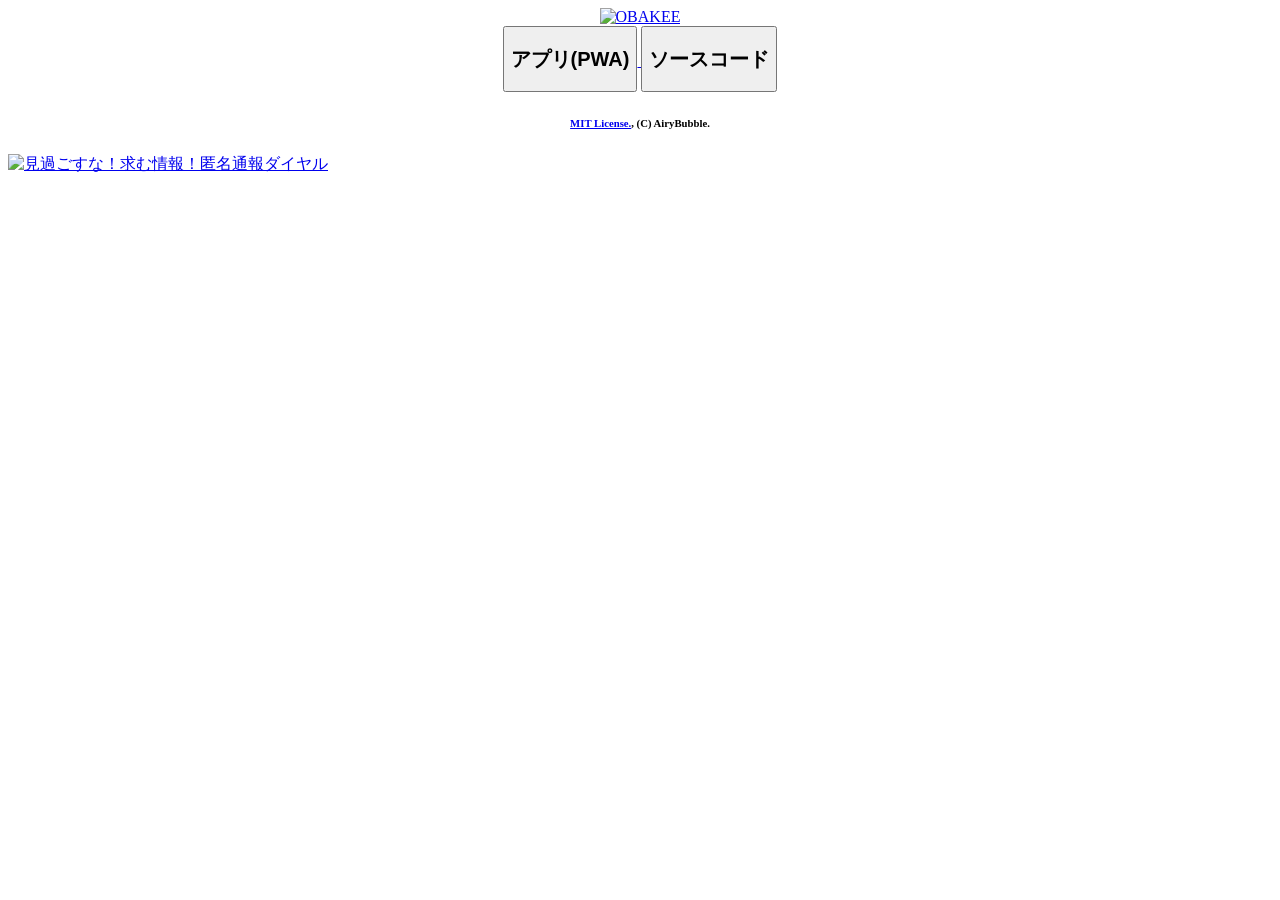
==== index.html @ 750e14f9 "Update index.html" ====
<!DOCTYPE html>
<html lang="ja">
  <head>
    <meta charset="UTF-8">
    <meta name="description" content="OBAKEE">
    <meta name="viewport" content="width=device-width">
    <meta property="og:site_name" content="OBAKEE">
    <meta property="og:title" content="OBAKEE">
    <meta property="og:description" content="OBAKEE">
    <meta property="og:image" content="/favicon.webp">
    <meta property="og:type" content="website">
    <meta property="twitter:card" content="summary_large_image">
    <meta property="twitter:image" content="/favicon.webp">
    <meta name="apple-mobile-web-app-title" content="OBAKEE">
    <title>OBAKEE</title>
    <link rel="stylesheet" href="style.css">
    <link rel="icon" href="/favicon.webp" sizes="64x64">
    <link rel="apple-touch-icon" href="/favicon.webp" sizes="192x192">
    <link rel="android-chrome-192x192" href="/favicon.webp" sizes="192x192">
  </head>
  <body>
    <center>
      <div class="ren-box">
        <a href="/">
          <img src="/Banner.webp" border="0" alt="OBAKEE" oncontextmenu="return false;">
        </a>
        <br>
        <a href="app" target='_blank'>
          <button>
            <h2>アプリ(PWA)</h2>
          </button>
        </a>
        <a href="https://github.com/AiryBubble/OBAKEE" target='_blank'>
          <button>
            <h2>ソースコード</h2>
          </button>
        </a>
        <h6>
          <a href="https://github.com/AiryBubble/OBAKEE/blob/main/LICENSE">MIT License.</a>, (C) AiryBubble.
        </h6>
      </div>
    </center>
    <a href="https://www.tokumei24.jp">
      <img src="https://www.tokumei24.jp/system/xbimages/tok/images/user/banner@2x.png.webp" alt="見過ごすな！求む情報！匿名通報ダイヤル" width=300px height=250px>
    </a>
  </body>
</html>
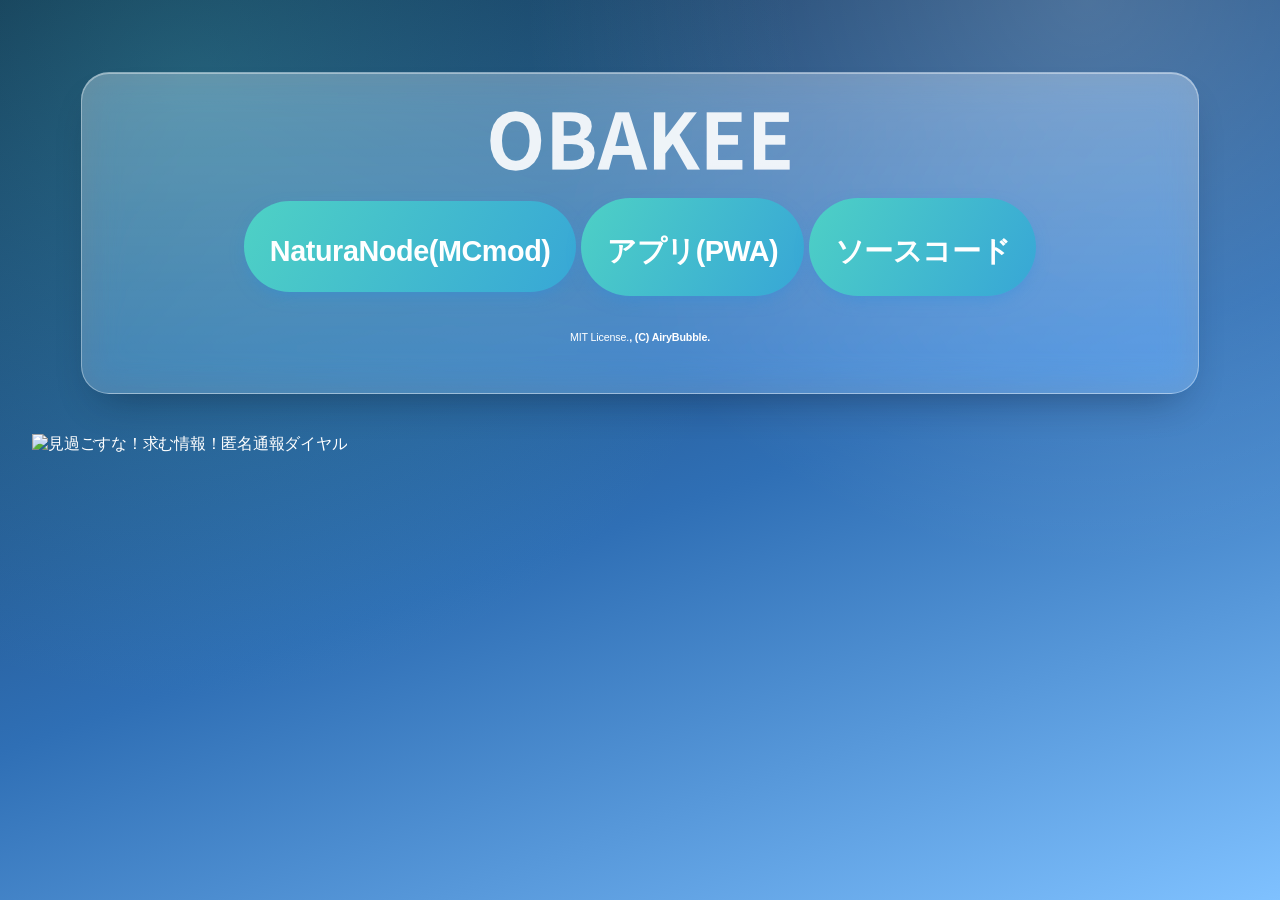
==== commit 26bcd730: "Update index.html" ====
--- a/index.html
+++ b/index.html
@@ -25,6 +25,11 @@
           <img src="/Banner.webp" border="0" alt="OBAKEE" oncontextmenu="return false;">
         </a>
         <br>
+        <a href="naturanode" target='_blank'>
+          <button>
+            <h2>NaturaNode(MCmod)</h2>
+          </button>
+        </a>
         <a href="app" target='_blank'>
           <button>
             <h2>アプリ(PWA)</h2>
--- a/style.css
+++ b/style.css
@@ -0,0 +1,250 @@
+@font-face {
+    font-family: "BIZ UDPGothic";
+    src: local("BIZ UDPGothic Regular"),
+         local("BIZUDPGothic-Regular"),
+         url(/BIZUDPGothic-Regular.woff2) format("woff2");
+    font-style: normal;
+    font-display: swap;
+}
+
+:root {
+    --color-bg-1: #0f2c4c;
+    --color-bg-2: #2f6fb5;
+    --color-bg-3: #7fc1ff;
+    --color-text: #16202c;
+    --color-surface: rgba(255, 255, 255, 0.14);
+    --color-surface-border: rgba(255, 255, 255, 0.35);
+    --color-accent-a: #4fd3c4;
+    --color-accent-b: #2b8fe0;
+    --color-accent-a-hover: #3cc0b1;
+    --color-accent-b-hover: #1f79c4;
+    --radius-lg: 28px;
+    --radius-lg-sm: 22px;
+    --radius-pill: 999px;
+    --space-1: 0.5rem;
+    --space-2: 1rem;
+    --space-3: 1.5rem;
+    --space-4: 2rem;
+}
+
+* {
+    box-sizing: border-box;
+}
+
+@media (prefers-reduced-motion: reduce) {
+    *, *::before, *::after {
+        animation-duration: 0.01ms !important;
+        animation-iteration-count: 1 !important;
+        transition-duration: 0.01ms !important;
+        scroll-behavior: auto !important;
+    }
+}
+
+body {
+    background:
+        radial-gradient(circle at 15% 10%, rgba(79, 211, 196, 0.25), transparent 45%),
+        radial-gradient(circle at 85% 0%, rgba(255, 255, 255, 0.2), transparent 40%),
+        linear-gradient(160deg, var(--color-bg-1) 0%, var(--color-bg-2) 55%, var(--color-bg-3) 100%);
+    font-family: "BIZ UDPGothic", "BIZ UDPゴシック", sans-serif;
+    margin: 0;
+    padding: clamp(16px, 4vw, 32px);
+    padding-top: max(clamp(16px, 4vw, 32px), env(safe-area-inset-top));
+    padding-right: max(clamp(16px, 4vw, 32px), env(safe-area-inset-right));
+    padding-bottom: max(clamp(16px, 4vw, 32px), env(safe-area-inset-bottom));
+    padding-left: max(clamp(16px, 4vw, 32px), env(safe-area-inset-left));
+    min-height: 100vh;
+    min-height: 100dvh;
+    color: var(--color-text);
+}
+
+.ren-box {
+    opacity: 1;
+    padding: clamp(1.25rem, 3vw, 2.5rem);
+    max-width: 1200px;
+    width: min(92%, 1200px);
+    border-radius: var(--radius-lg);
+    margin: clamp(1rem, 4vw, 2.5rem) auto;
+    background:
+        linear-gradient(180deg, rgba(255,255,255,0.22), rgba(255,255,255,0.08)),
+        var(--color-surface);
+    backdrop-filter: blur(18px) saturate(140%);
+    -webkit-backdrop-filter: blur(18px) saturate(140%);
+    box-shadow:
+        0 1px 0 rgba(255, 255, 255, 0.4) inset,
+        0 20px 40px -20px rgba(6, 20, 40, 0.45);
+    border: 1px solid var(--color-surface-border);
+    transition: transform 0.25s ease, box-shadow 0.25s ease;
+}
+
+.ren-box:hover {
+    transform: translateY(-6px);
+    box-shadow:
+        0 1px 0 rgba(255, 255, 255, 0.4) inset,
+        0 30px 55px -20px rgba(6, 20, 40, 0.55);
+}
+
+p, ul, li, hr {
+    color: #eaf3ff;
+    line-height: 1.7;
+    overflow-wrap: break-word;
+    word-break: break-word;
+    font-size: clamp(0.95rem, 0.9rem + 0.2vw, 1.05rem);
+}
+
+a, h1, h2, h3, h4, h5, h6 {
+    color: #ffffff;
+    margin-top: 1.4rem;
+    margin-bottom: 0.75rem;
+    letter-spacing: -0.015em;
+    font-weight: 700;
+    overflow-wrap: break-word;
+}
+
+h1 { font-size: clamp(1.6rem, 1.2rem + 2vw, 2.4rem); }
+h2 { font-size: clamp(1.3rem, 1.05rem + 1.2vw, 1.8rem); }
+
+a {
+    font-weight: 500;
+    text-decoration: none;
+    background-image: linear-gradient(var(--color-accent-a), var(--color-accent-a));
+    background-repeat: no-repeat;
+    background-position: 0 100%;
+    background-size: 0% 2px;
+    transition: background-size 0.25s ease, color 0.25s ease;
+    padding-bottom: 2px;
+}
+
+a:hover {
+    background-size: 100% 2px;
+    color: var(--color-accent-a);
+}
+
+a:has(button) {
+    display: inline-block;
+    background-image: none;
+    padding-bottom: 0;
+}
+
+a:has(button):hover {
+    background-size: 0 0;
+    color: inherit;
+}
+
+a:focus-visible,
+button:focus-visible {
+    outline: 2px solid var(--color-accent-a);
+    outline-offset: 3px;
+    border-radius: 4px;
+}
+
+button {
+    appearance: none;
+    -webkit-appearance: none;
+    border: none;
+    background: linear-gradient(120deg, var(--color-accent-a), var(--color-accent-b));
+    background-size: 160% 160%;
+    background-position: 0% 50%;
+    border-radius: var(--radius-pill);
+    padding: 12px 26px;
+    cursor: pointer;
+    color: #062033;
+    font-family: inherit;
+    font-weight: 700;
+    font-size: 0.95rem;
+    box-shadow: 0 6px 18px -6px rgba(43, 143, 224, 0.6);
+    transition: transform 0.2s ease, box-shadow 0.2s ease, background-position 0.4s ease;
+    -webkit-tap-highlight-color: transparent;
+    touch-action: manipulation;
+}
+
+button:hover {
+    transform: translateY(-2px) scale(1.02);
+    background-position: 100% 50%;
+    box-shadow: 0 10px 24px -6px rgba(43, 143, 224, 0.75);
+}
+
+button:active {
+    transform: translateY(0) scale(0.98);
+}
+
+.upbar {
+    display: flex;
+    align-items: center;
+    gap: var(--space-2);
+    overflow-x: auto;
+    overflow-y: hidden;
+    white-space: nowrap;
+    padding: var(--space-2);
+    scrollbar-width: thin;
+    scrollbar-color: rgba(255,255,255,0.6) transparent;
+    -webkit-overflow-scrolling: touch;
+    -webkit-mask-image: linear-gradient(90deg, transparent, #000 24px, #000 calc(100% - 24px), transparent);
+    mask-image: linear-gradient(90deg, transparent, #000 24px, #000 calc(100% - 24px), transparent);
+}
+
+.upbar::-webkit-scrollbar {
+    height: 6px;
+}
+
+.upbar::-webkit-scrollbar-track {
+    background: transparent;
+}
+
+.upbar::-webkit-scrollbar-thumb {
+    background: rgba(255, 255, 255, 0.5);
+    border-radius: 4px;
+}
+
+.upbar::-webkit-scrollbar-thumb:hover {
+    background: rgba(255, 255, 255, 0.75);
+}
+
+.upbar > * {
+    flex-shrink: 0;
+}
+
+.upbar button {
+    white-space: nowrap;
+    padding: 10px 22px;
+}
+
+@media (max-width: 768px) {
+    body {
+        padding: 16px;
+        padding-top: max(16px, env(safe-area-inset-top));
+        padding-right: max(16px, env(safe-area-inset-right));
+        padding-bottom: max(16px, env(safe-area-inset-bottom));
+        padding-left: max(16px, env(safe-area-inset-left));
+    }
+    .ren-box {
+        padding: 1.5rem;
+        width: 95%;
+        margin: 1rem auto;
+        border-radius: var(--radius-lg-sm);
+    }
+    .upbar {
+        flex-direction: column;
+        align-items: stretch;
+        white-space: normal;
+        text-align: center;
+        border-radius: var(--radius-lg-sm);
+        mask-image: none;
+        -webkit-mask-image: none;
+    }
+    button {
+        width: 100%;
+        text-align: center;
+        justify-content: center;
+    }
+}
+
+hr {
+    height: 1px;
+    background: linear-gradient(90deg, transparent, rgba(255,255,255,0.4), transparent);
+    border: none;
+    margin: 28px 0;
+}
+
+html {
+    scroll-behavior: smooth;
+}
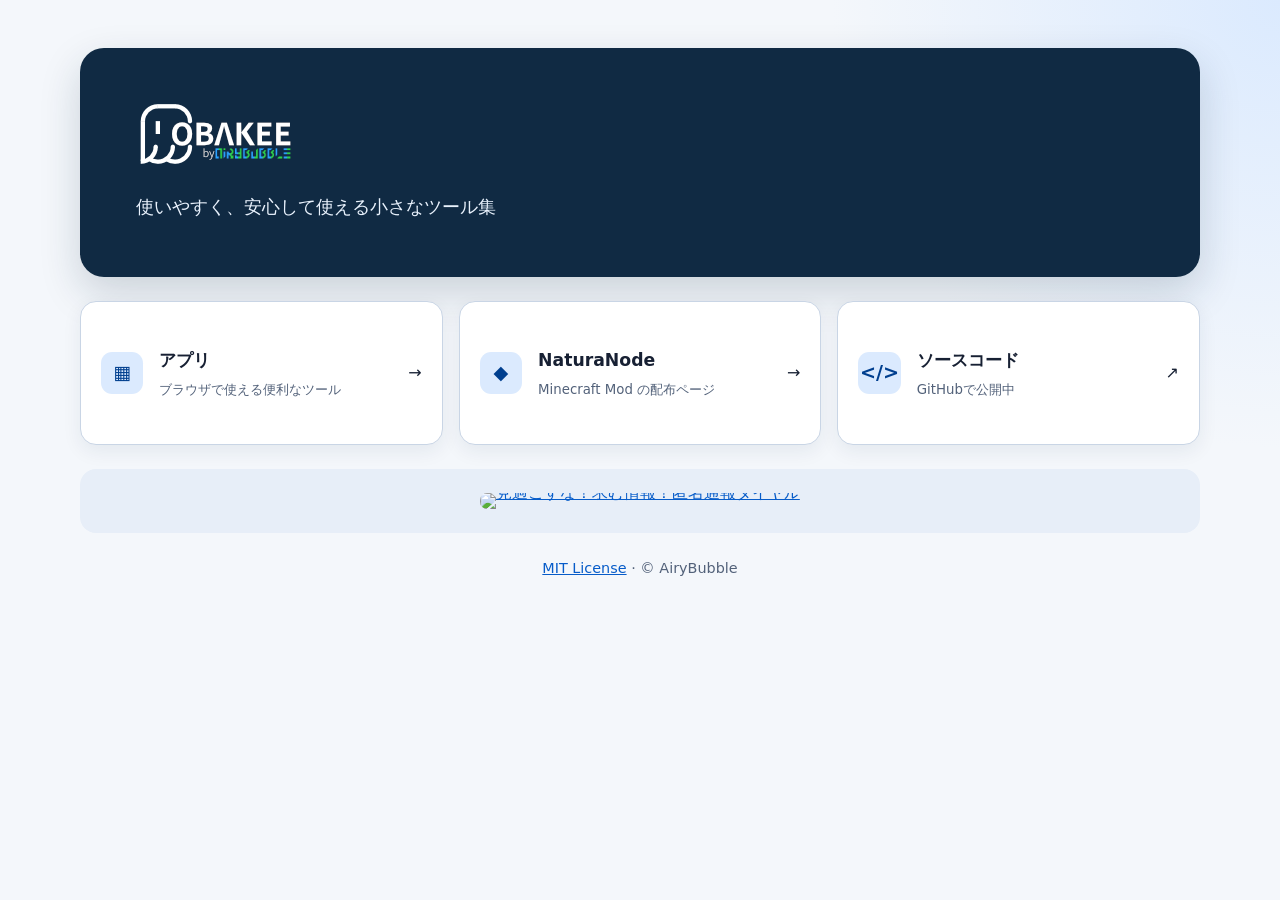
==== commit ca6ed9d9: "UPDATE" ====
--- a/index.html
+++ b/index.html
@@ -19,34 +19,34 @@
     <link rel="android-chrome-192x192" href="/favicon.webp" sizes="192x192">
   </head>
   <body>
-    <center>
-      <div class="ren-box">
-        <a href="/">
-          <img src="/Banner.webp" border="0" alt="OBAKEE" oncontextmenu="return false;">
+    <main class="site-shell">
+      <header class="site-header">
+        <a class="brand" href="/" aria-label="OBAKEE ホーム">
+          <img src="/Banner.webp" alt="OBAKEE">
         </a>
-        <br>
-        <a href="naturanode" target='_blank'>
-          <button>
-            <h2>NaturaNode(MCmod)</h2>
-          </button>
+        <p>使いやすく、安心して使える小さなツール集</p>
+      </header>
+      <section class="link-grid" aria-label="コンテンツ">
+        <a class="feature-card" href="app">
+          <span class="card-icon" aria-hidden="true">▦</span>
+          <span><strong>アプリ</strong><small>ブラウザで使える便利なツール</small></span>
+          <span aria-hidden="true">→</span>
         </a>
-        <a href="app" target='_blank'>
-          <button>
-            <h2>アプリ(PWA)</h2>
-          </button>
+        <a class="feature-card" href="naturanode">
+          <span class="card-icon" aria-hidden="true">◆</span>
+          <span><strong>NaturaNode</strong><small>Minecraft Mod の配布ページ</small></span>
+          <span aria-hidden="true">→</span>
         </a>
-        <a href="https://github.com/AiryBubble/OBAKEE" target='_blank'>
-          <button>
-            <h2>ソースコード</h2>
-          </button>
+        <a class="feature-card" href="https://github.com/AiryBubble/OBAKEE" target="_blank" rel="noopener noreferrer">
+          <span class="card-icon" aria-hidden="true">&lt;/&gt;</span>
+          <span><strong>ソースコード</strong><small>GitHubで公開中</small></span>
+          <span aria-hidden="true">↗</span>
         </a>
-        <h6>
-          <a href="https://github.com/AiryBubble/OBAKEE/blob/main/LICENSE">MIT License.</a>, (C) AiryBubble.
-        </h6>
-      </div>
-    </center>
-    <a href="https://www.tokumei24.jp">
-      <img src="https://www.tokumei24.jp/system/xbimages/tok/images/user/banner@2x.png.webp" alt="見過ごすな！求む情報！匿名通報ダイヤル" width=300px height=250px>
-    </a>
+      </section>
+      <aside class="notice" aria-label="匿名通報ダイヤルの案内">
+        <a href="https://www.tokumei24.jp"><img src="https://www.tokumei24.jp/system/xbimages/tok/images/user/banner@2x.png.webp" alt="見過ごすな！求む情報！匿名通報ダイヤル"></a>
+      </aside>
+      <footer><a href="https://github.com/AiryBubble/OBAKEE/blob/main/LICENSE">MIT License</a> <span aria-hidden="true">·</span> © AiryBubble</footer>
+    </main>
   </body>
 </html>
--- a/style.css
+++ b/style.css
@@ -1,250 +1,8 @@
-@font-face {
-    font-family: "BIZ UDPGothic";
-    src: local("BIZ UDPGothic Regular"),
-         local("BIZUDPGothic-Regular"),
-         url(/BIZUDPGothic-Regular.woff2) format("woff2");
-    font-style: normal;
-    font-display: swap;
-}
-
-:root {
-    --color-bg-1: #0f2c4c;
-    --color-bg-2: #2f6fb5;
-    --color-bg-3: #7fc1ff;
-    --color-text: #16202c;
-    --color-surface: rgba(255, 255, 255, 0.14);
-    --color-surface-border: rgba(255, 255, 255, 0.35);
-    --color-accent-a: #4fd3c4;
-    --color-accent-b: #2b8fe0;
-    --color-accent-a-hover: #3cc0b1;
-    --color-accent-b-hover: #1f79c4;
-    --radius-lg: 28px;
-    --radius-lg-sm: 22px;
-    --radius-pill: 999px;
-    --space-1: 0.5rem;
-    --space-2: 1rem;
-    --space-3: 1.5rem;
-    --space-4: 2rem;
-}
-
-* {
-    box-sizing: border-box;
-}
-
-@media (prefers-reduced-motion: reduce) {
-    *, *::before, *::after {
-        animation-duration: 0.01ms !important;
-        animation-iteration-count: 1 !important;
-        transition-duration: 0.01ms !important;
-        scroll-behavior: auto !important;
-    }
-}
-
-body {
-    background:
-        radial-gradient(circle at 15% 10%, rgba(79, 211, 196, 0.25), transparent 45%),
-        radial-gradient(circle at 85% 0%, rgba(255, 255, 255, 0.2), transparent 40%),
-        linear-gradient(160deg, var(--color-bg-1) 0%, var(--color-bg-2) 55%, var(--color-bg-3) 100%);
-    font-family: "BIZ UDPGothic", "BIZ UDPゴシック", sans-serif;
-    margin: 0;
-    padding: clamp(16px, 4vw, 32px);
-    padding-top: max(clamp(16px, 4vw, 32px), env(safe-area-inset-top));
-    padding-right: max(clamp(16px, 4vw, 32px), env(safe-area-inset-right));
-    padding-bottom: max(clamp(16px, 4vw, 32px), env(safe-area-inset-bottom));
-    padding-left: max(clamp(16px, 4vw, 32px), env(safe-area-inset-left));
-    min-height: 100vh;
-    min-height: 100dvh;
-    color: var(--color-text);
-}
-
-.ren-box {
-    opacity: 1;
-    padding: clamp(1.25rem, 3vw, 2.5rem);
-    max-width: 1200px;
-    width: min(92%, 1200px);
-    border-radius: var(--radius-lg);
-    margin: clamp(1rem, 4vw, 2.5rem) auto;
-    background:
-        linear-gradient(180deg, rgba(255,255,255,0.22), rgba(255,255,255,0.08)),
-        var(--color-surface);
-    backdrop-filter: blur(18px) saturate(140%);
-    -webkit-backdrop-filter: blur(18px) saturate(140%);
-    box-shadow:
-        0 1px 0 rgba(255, 255, 255, 0.4) inset,
-        0 20px 40px -20px rgba(6, 20, 40, 0.45);
-    border: 1px solid var(--color-surface-border);
-    transition: transform 0.25s ease, box-shadow 0.25s ease;
-}
-
-.ren-box:hover {
-    transform: translateY(-6px);
-    box-shadow:
-        0 1px 0 rgba(255, 255, 255, 0.4) inset,
-        0 30px 55px -20px rgba(6, 20, 40, 0.55);
-}
-
-p, ul, li, hr {
-    color: #eaf3ff;
-    line-height: 1.7;
-    overflow-wrap: break-word;
-    word-break: break-word;
-    font-size: clamp(0.95rem, 0.9rem + 0.2vw, 1.05rem);
-}
-
-a, h1, h2, h3, h4, h5, h6 {
-    color: #ffffff;
-    margin-top: 1.4rem;
-    margin-bottom: 0.75rem;
-    letter-spacing: -0.015em;
-    font-weight: 700;
-    overflow-wrap: break-word;
-}
-
-h1 { font-size: clamp(1.6rem, 1.2rem + 2vw, 2.4rem); }
-h2 { font-size: clamp(1.3rem, 1.05rem + 1.2vw, 1.8rem); }
-
-a {
-    font-weight: 500;
-    text-decoration: none;
-    background-image: linear-gradient(var(--color-accent-a), var(--color-accent-a));
-    background-repeat: no-repeat;
-    background-position: 0 100%;
-    background-size: 0% 2px;
-    transition: background-size 0.25s ease, color 0.25s ease;
-    padding-bottom: 2px;
-}
-
-a:hover {
-    background-size: 100% 2px;
-    color: var(--color-accent-a);
-}
-
-a:has(button) {
-    display: inline-block;
-    background-image: none;
-    padding-bottom: 0;
-}
-
-a:has(button):hover {
-    background-size: 0 0;
-    color: inherit;
-}
-
-a:focus-visible,
-button:focus-visible {
-    outline: 2px solid var(--color-accent-a);
-    outline-offset: 3px;
-    border-radius: 4px;
-}
-
-button {
-    appearance: none;
-    -webkit-appearance: none;
-    border: none;
-    background: linear-gradient(120deg, var(--color-accent-a), var(--color-accent-b));
-    background-size: 160% 160%;
-    background-position: 0% 50%;
-    border-radius: var(--radius-pill);
-    padding: 12px 26px;
-    cursor: pointer;
-    color: #062033;
-    font-family: inherit;
-    font-weight: 700;
-    font-size: 0.95rem;
-    box-shadow: 0 6px 18px -6px rgba(43, 143, 224, 0.6);
-    transition: transform 0.2s ease, box-shadow 0.2s ease, background-position 0.4s ease;
-    -webkit-tap-highlight-color: transparent;
-    touch-action: manipulation;
-}
-
-button:hover {
-    transform: translateY(-2px) scale(1.02);
-    background-position: 100% 50%;
-    box-shadow: 0 10px 24px -6px rgba(43, 143, 224, 0.75);
-}
-
-button:active {
-    transform: translateY(0) scale(0.98);
-}
-
-.upbar {
-    display: flex;
-    align-items: center;
-    gap: var(--space-2);
-    overflow-x: auto;
-    overflow-y: hidden;
-    white-space: nowrap;
-    padding: var(--space-2);
-    scrollbar-width: thin;
-    scrollbar-color: rgba(255,255,255,0.6) transparent;
-    -webkit-overflow-scrolling: touch;
-    -webkit-mask-image: linear-gradient(90deg, transparent, #000 24px, #000 calc(100% - 24px), transparent);
-    mask-image: linear-gradient(90deg, transparent, #000 24px, #000 calc(100% - 24px), transparent);
-}
-
-.upbar::-webkit-scrollbar {
-    height: 6px;
-}
-
-.upbar::-webkit-scrollbar-track {
-    background: transparent;
-}
-
-.upbar::-webkit-scrollbar-thumb {
-    background: rgba(255, 255, 255, 0.5);
-    border-radius: 4px;
-}
-
-.upbar::-webkit-scrollbar-thumb:hover {
-    background: rgba(255, 255, 255, 0.75);
-}
-
-.upbar > * {
-    flex-shrink: 0;
-}
-
-.upbar button {
-    white-space: nowrap;
-    padding: 10px 22px;
-}
-
-@media (max-width: 768px) {
-    body {
-        padding: 16px;
-        padding-top: max(16px, env(safe-area-inset-top));
-        padding-right: max(16px, env(safe-area-inset-right));
-        padding-bottom: max(16px, env(safe-area-inset-bottom));
-        padding-left: max(16px, env(safe-area-inset-left));
-    }
-    .ren-box {
-        padding: 1.5rem;
-        width: 95%;
-        margin: 1rem auto;
-        border-radius: var(--radius-lg-sm);
-    }
-    .upbar {
-        flex-direction: column;
-        align-items: stretch;
-        white-space: normal;
-        text-align: center;
-        border-radius: var(--radius-lg-sm);
-        mask-image: none;
-        -webkit-mask-image: none;
-    }
-    button {
-        width: 100%;
-        text-align: center;
-        justify-content: center;
-    }
-}
-
-hr {
-    height: 1px;
-    background: linear-gradient(90deg, transparent, rgba(255,255,255,0.4), transparent);
-    border: none;
-    margin: 28px 0;
-}
-
-html {
-    scroll-behavior: smooth;
-}
+@font-face { font-family: "BIZ UDPGothic"; src: local("BIZ UDPGothic Regular"), local("BIZUDPGothic-Regular"), url("/BIZUDPGothic-Regular.woff2") format("woff2"); font-display: swap; }
+:root { --navy:#102a43; --ink:#172033; --muted:#53627a; --blue:#075cc9; --blue-dark:#004aab; --surface:#fff; --page:#f4f7fb; --line:#c9d5e5; --focus:#e16d00; }
+* { box-sizing:border-box; } html { background:var(--page); } body { min-height:100vh; min-height:100dvh; margin:0; background:radial-gradient(circle at 100% 0,#dbeafe 0,transparent 28rem),var(--page); color:var(--ink); font-family:"BIZ UDPGothic",system-ui,sans-serif; line-height:1.6; }
+a { color:var(--blue); } a:hover { color:var(--blue-dark); } a:focus-visible,button:focus-visible { outline:3px solid var(--focus); outline-offset:3px; }
+.site-shell { width:min(100% - 2rem,70rem); margin:0 auto; padding:clamp(1rem,4vw,3rem) 0 2rem; }.site-header { padding:clamp(1.5rem,5vw,3.5rem); border-radius:1.5rem; background:var(--navy); color:#fff; box-shadow:0 1rem 2.5rem rgba(16,42,67,.18); }.brand { display:inline-block; }.brand img { display:block; max-width:min(100%,30rem); height:auto; }.site-header p { max-width:36rem; margin:1.25rem 0 0; font-size:clamp(1rem,.95rem + .4vw,1.15rem); color:#e8f1fc; }
+.link-grid { display:grid; grid-template-columns:repeat(3,1fr); gap:1rem; margin:1.5rem 0; }.feature-card { display:grid; grid-template-columns:auto 1fr auto; align-items:center; gap:1rem; min-height:9rem; padding:1.25rem; color:var(--ink); text-decoration:none; background:var(--surface); border:1px solid var(--line); border-radius:1rem; box-shadow:0 .4rem 1.2rem rgba(16,42,67,.07); transition:transform .18s ease,box-shadow .18s ease,border-color .18s ease; }.feature-card:hover { color:var(--ink); transform:translateY(-3px); border-color:var(--blue); box-shadow:0 .75rem 1.8rem rgba(16,42,67,.13); }.feature-card strong,.feature-card small { display:block; }.feature-card strong { font-size:1.08rem; }.feature-card small { margin-top:.3rem; color:var(--muted); line-height:1.45; }.card-icon { display:grid; width:2.65rem; height:2.65rem; place-items:center; border-radius:.7rem; background:#dbeafe; color:#003f8f; font-size:1.2rem; font-weight:700; }.notice { display:grid; place-items:center; padding:1.5rem; background:#e7eef8; border-radius:1rem; }.notice a { line-height:0; }.notice img { width:min(100%,18.75rem); height:auto; border-radius:.45rem; } footer { margin-top:1.5rem; color:var(--muted); font-size:.9rem; text-align:center; }
+.app-shell { width:min(100% - 2rem,72rem); margin:0 auto; padding:clamp(1rem,4vw,3rem) 0; }.app-header { display:flex; align-items:center; justify-content:space-between; gap:1rem; padding-bottom:1.5rem; border-bottom:1px solid var(--line); }.app-header img { display:block; width:min(11rem,45vw); height:auto; }.back-link { font-weight:700; text-decoration:none; }.app-intro { max-width:42rem; margin:2.5rem 0 1.5rem; }.app-intro h1 { margin:0 0 .5rem; font-size:clamp(1.7rem,4vw,2.5rem); line-height:1.25; }.app-intro p { margin:0; color:var(--muted); }.tool-grid { display:grid; grid-template-columns:repeat(auto-fit,minmax(15rem,1fr)); gap:1rem; }.tool-card { display:flex; min-height:8.5rem; flex-direction:column; justify-content:space-between; padding:1.25rem; border:1px solid var(--line); border-radius:1rem; background:#fff; color:var(--ink); text-decoration:none; box-shadow:0 .3rem 1rem rgba(16,42,67,.06); }.tool-card:hover { color:var(--ink); border-color:var(--blue); box-shadow:0 .7rem 1.5rem rgba(16,42,67,.12); }.tool-card strong { font-size:1.05rem; }.tool-card span { color:var(--muted); font-size:.92rem; }.tool-card em { align-self:flex-end; color:var(--blue); font-style:normal; font-weight:700; }.app-footer { margin-top:2rem; text-align:center; color:var(--muted); font-size:.9rem; }
+@media (prefers-reduced-motion:reduce) { *,*::before,*::after { animation:none !important; transition:none !important; scroll-behavior:auto !important; } } @media (max-width:760px) { .link-grid { grid-template-columns:1fr; }.feature-card { min-height:auto; } } @media (max-width:440px) { .site-shell,.app-shell { width:min(100% - 1.25rem,70rem); }.site-header { border-radius:1rem; } }
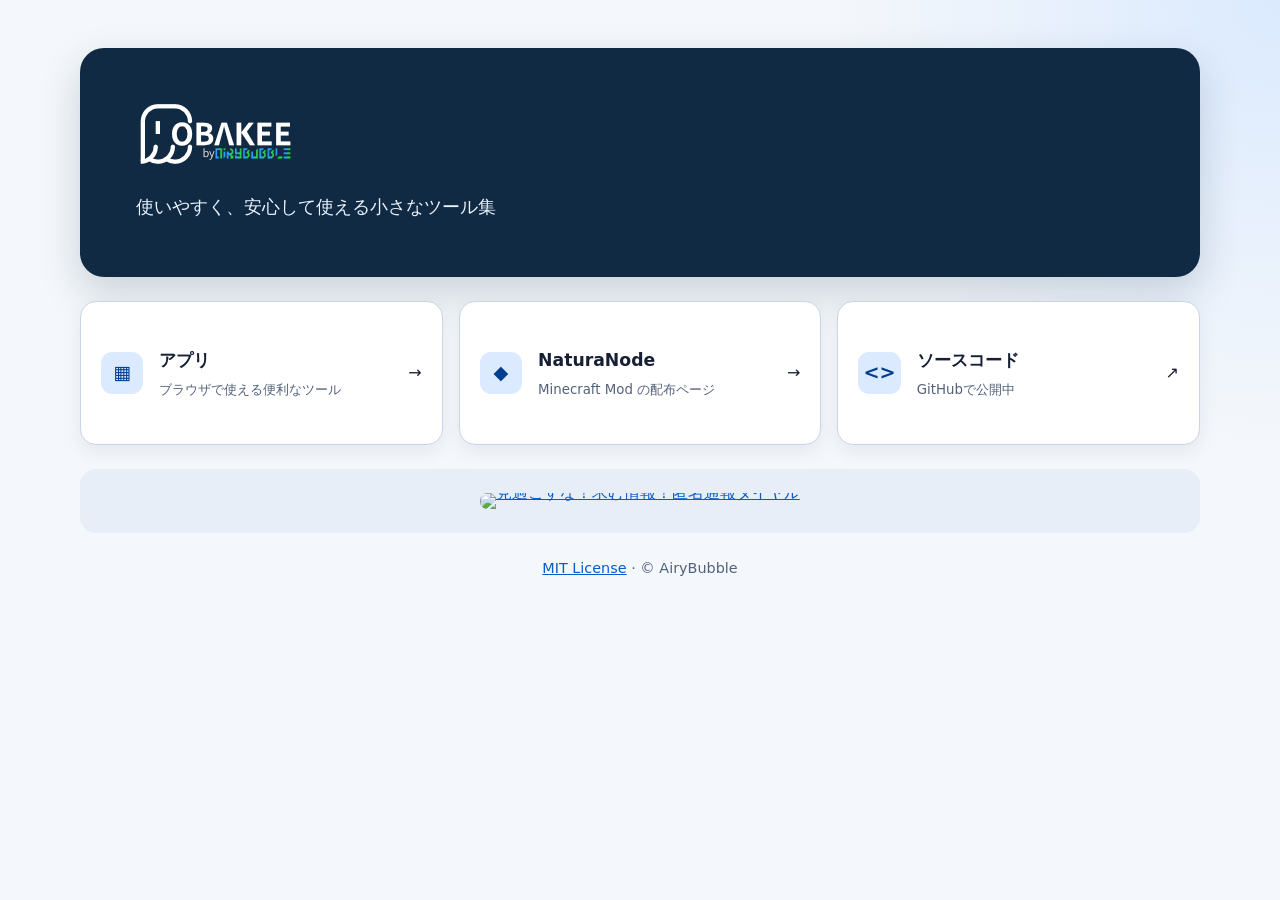
==== commit 34621ecc: "Update index.html" ====
--- a/index.html
+++ b/index.html
@@ -38,7 +38,7 @@
           <span aria-hidden="true">→</span>
         </a>
         <a class="feature-card" href="https://github.com/AiryBubble/OBAKEE" target="_blank" rel="noopener noreferrer">
-          <span class="card-icon" aria-hidden="true">&lt;/&gt;</span>
+          <span class="card-icon" aria-hidden="true">&lt;&gt;</span>
           <span><strong>ソースコード</strong><small>GitHubで公開中</small></span>
           <span aria-hidden="true">↗</span>
         </a>
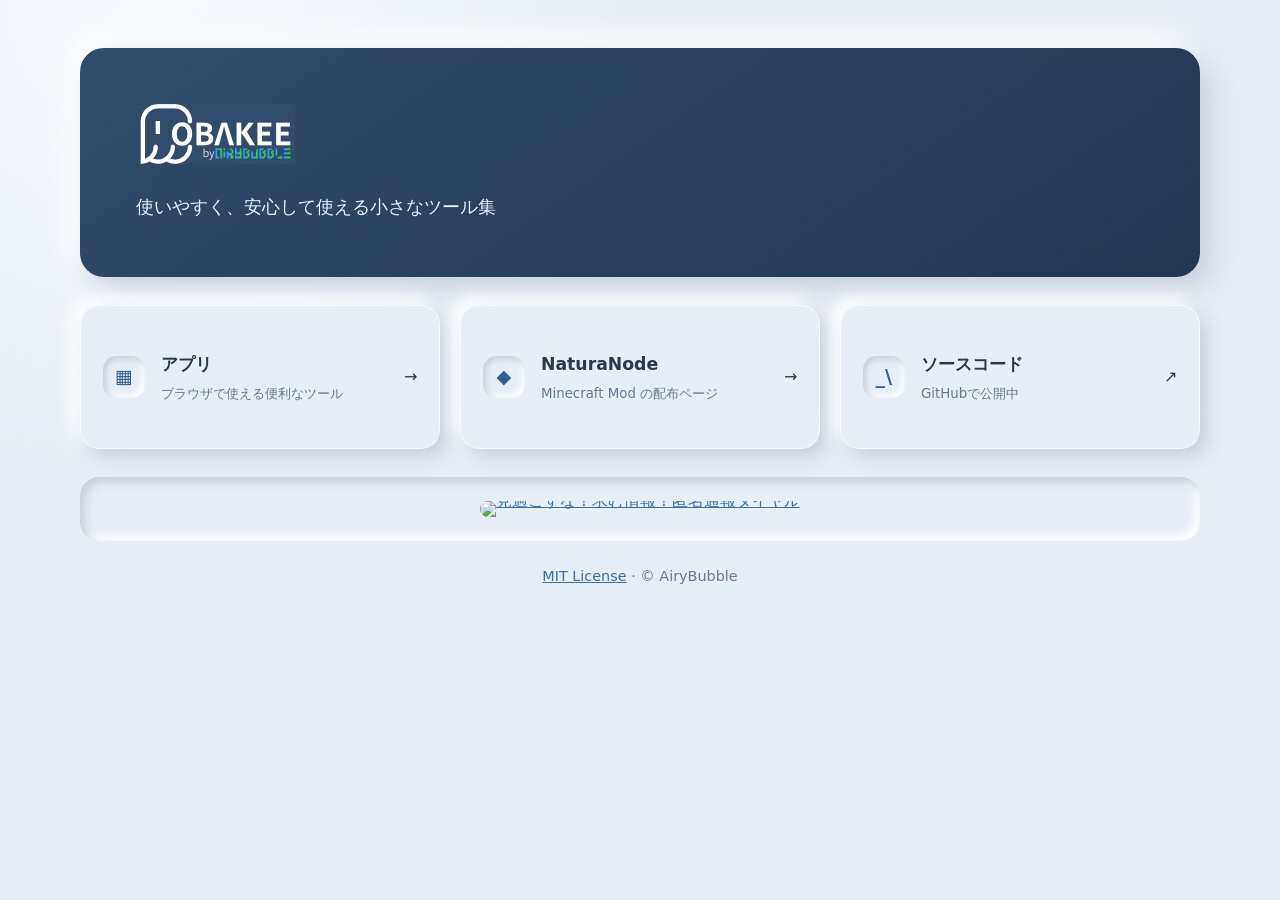
==== commit e5ff6f5f: "z" ====
--- a/index.html
+++ b/index.html
@@ -38,7 +38,7 @@
           <span aria-hidden="true">→</span>
         </a>
         <a class="feature-card" href="https://github.com/AiryBubble/OBAKEE" target="_blank" rel="noopener noreferrer">
-          <span class="card-icon" aria-hidden="true">&lt;&gt;</span>
+          <span class="card-icon" aria-hidden="true">_\</span>
           <span><strong>ソースコード</strong><small>GitHubで公開中</small></span>
           <span aria-hidden="true">↗</span>
         </a>
--- a/style.css
+++ b/style.css
@@ -1,8 +1,258 @@
-@font-face { font-family: "BIZ UDPGothic"; src: local("BIZ UDPGothic Regular"), local("BIZUDPGothic-Regular"), url("/BIZUDPGothic-Regular.woff2") format("woff2"); font-display: swap; }
-:root { --navy:#102a43; --ink:#172033; --muted:#53627a; --blue:#075cc9; --blue-dark:#004aab; --surface:#fff; --page:#f4f7fb; --line:#c9d5e5; --focus:#e16d00; }
-* { box-sizing:border-box; } html { background:var(--page); } body { min-height:100vh; min-height:100dvh; margin:0; background:radial-gradient(circle at 100% 0,#dbeafe 0,transparent 28rem),var(--page); color:var(--ink); font-family:"BIZ UDPGothic",system-ui,sans-serif; line-height:1.6; }
-a { color:var(--blue); } a:hover { color:var(--blue-dark); } a:focus-visible,button:focus-visible { outline:3px solid var(--focus); outline-offset:3px; }
-.site-shell { width:min(100% - 2rem,70rem); margin:0 auto; padding:clamp(1rem,4vw,3rem) 0 2rem; }.site-header { padding:clamp(1.5rem,5vw,3.5rem); border-radius:1.5rem; background:var(--navy); color:#fff; box-shadow:0 1rem 2.5rem rgba(16,42,67,.18); }.brand { display:inline-block; }.brand img { display:block; max-width:min(100%,30rem); height:auto; }.site-header p { max-width:36rem; margin:1.25rem 0 0; font-size:clamp(1rem,.95rem + .4vw,1.15rem); color:#e8f1fc; }
-.link-grid { display:grid; grid-template-columns:repeat(3,1fr); gap:1rem; margin:1.5rem 0; }.feature-card { display:grid; grid-template-columns:auto 1fr auto; align-items:center; gap:1rem; min-height:9rem; padding:1.25rem; color:var(--ink); text-decoration:none; background:var(--surface); border:1px solid var(--line); border-radius:1rem; box-shadow:0 .4rem 1.2rem rgba(16,42,67,.07); transition:transform .18s ease,box-shadow .18s ease,border-color .18s ease; }.feature-card:hover { color:var(--ink); transform:translateY(-3px); border-color:var(--blue); box-shadow:0 .75rem 1.8rem rgba(16,42,67,.13); }.feature-card strong,.feature-card small { display:block; }.feature-card strong { font-size:1.08rem; }.feature-card small { margin-top:.3rem; color:var(--muted); line-height:1.45; }.card-icon { display:grid; width:2.65rem; height:2.65rem; place-items:center; border-radius:.7rem; background:#dbeafe; color:#003f8f; font-size:1.2rem; font-weight:700; }.notice { display:grid; place-items:center; padding:1.5rem; background:#e7eef8; border-radius:1rem; }.notice a { line-height:0; }.notice img { width:min(100%,18.75rem); height:auto; border-radius:.45rem; } footer { margin-top:1.5rem; color:var(--muted); font-size:.9rem; text-align:center; }
-.app-shell { width:min(100% - 2rem,72rem); margin:0 auto; padding:clamp(1rem,4vw,3rem) 0; }.app-header { display:flex; align-items:center; justify-content:space-between; gap:1rem; padding-bottom:1.5rem; border-bottom:1px solid var(--line); }.app-header img { display:block; width:min(11rem,45vw); height:auto; }.back-link { font-weight:700; text-decoration:none; }.app-intro { max-width:42rem; margin:2.5rem 0 1.5rem; }.app-intro h1 { margin:0 0 .5rem; font-size:clamp(1.7rem,4vw,2.5rem); line-height:1.25; }.app-intro p { margin:0; color:var(--muted); }.tool-grid { display:grid; grid-template-columns:repeat(auto-fit,minmax(15rem,1fr)); gap:1rem; }.tool-card { display:flex; min-height:8.5rem; flex-direction:column; justify-content:space-between; padding:1.25rem; border:1px solid var(--line); border-radius:1rem; background:#fff; color:var(--ink); text-decoration:none; box-shadow:0 .3rem 1rem rgba(16,42,67,.06); }.tool-card:hover { color:var(--ink); border-color:var(--blue); box-shadow:0 .7rem 1.5rem rgba(16,42,67,.12); }.tool-card strong { font-size:1.05rem; }.tool-card span { color:var(--muted); font-size:.92rem; }.tool-card em { align-self:flex-end; color:var(--blue); font-style:normal; font-weight:700; }.app-footer { margin-top:2rem; text-align:center; color:var(--muted); font-size:.9rem; }
-@media (prefers-reduced-motion:reduce) { *,*::before,*::after { animation:none !important; transition:none !important; scroll-behavior:auto !important; } } @media (max-width:760px) { .link-grid { grid-template-columns:1fr; }.feature-card { min-height:auto; } } @media (max-width:440px) { .site-shell,.app-shell { width:min(100% - 1.25rem,70rem); }.site-header { border-radius:1rem; } }
+@font-face {
+  font-family: "BIZ UDPGothic";
+  src: local("BIZ UDPGothic Regular"), local("BIZUDPGothic-Regular"),
+    url("/BIZUDPGothic-Regular.woff2") format("woff2");
+  font-display: swap;
+}
+:root {
+  --navy: #263c58;
+  --ink: #28384d;
+  --muted: #667990;
+  --blue: #386fae;
+  --blue-dark: #275789;
+  --surface: #e8eef5;
+  --page: #e8eef5;
+  --line: #d2dce8;
+  --focus: #c66d16;
+  --shadow-light: #fff;
+  --shadow-dark: #c7d0dc;
+}
+* {
+  box-sizing: border-box;
+}
+html {
+  background: var(--page);
+}
+body {
+  min-height: 100vh;
+  min-height: 100dvh;
+  margin: 0;
+  background: radial-gradient(circle at 12% 0, #f7faff 0, transparent 30rem),
+    var(--page);
+  color: var(--ink);
+  font-family: "BIZ UDPGothic", system-ui, sans-serif;
+  line-height: 1.6;
+}
+a {
+  color: var(--blue);
+}
+a:hover {
+  color: var(--blue-dark);
+}
+a:focus-visible,
+button:focus-visible {
+  outline: 3px solid var(--focus);
+  outline-offset: 3px;
+}
+.site-shell {
+  width: min(100% - 2rem, 70rem);
+  margin: 0 auto;
+  padding: clamp(1rem, 4vw, 3rem) 0 2rem;
+}
+.site-header {
+  padding: clamp(1.5rem, 5vw, 3.5rem);
+  border-radius: 1.5rem;
+  background: linear-gradient(145deg, #304b6b, #223750);
+  color: #fff;
+  box-shadow: 12px 12px 28px #c7d0dc, -12px -12px 28px #fff;
+}
+.brand {
+  display: inline-block;
+}
+.brand img {
+  display: block;
+  max-width: min(100%, 30rem);
+  height: auto;
+}
+.site-header p {
+  max-width: 36rem;
+  margin: 1.25rem 0 0;
+  font-size: clamp(1rem, 0.95rem + 0.4vw, 1.15rem);
+  color: #e8f1fc;
+}
+.link-grid {
+  display: grid;
+  grid-template-columns: repeat(3, 1fr);
+  gap: 1.25rem;
+  margin: 1.75rem 0;
+}
+.feature-card {
+  display: grid;
+  grid-template-columns: auto 1fr auto;
+  align-items: center;
+  gap: 1rem;
+  min-height: 9rem;
+  padding: 1.35rem;
+  color: var(--ink);
+  text-decoration: none;
+  background: var(--surface);
+  border: 1px solid rgba(255, 255, 255, 0.65);
+  border-radius: 1.2rem;
+  box-shadow: 8px 8px 18px var(--shadow-dark),
+    -8px -8px 18px var(--shadow-light);
+  transition: transform 0.18s ease, box-shadow 0.18s ease, color 0.18s ease;
+}
+.feature-card:hover {
+  color: var(--ink);
+  transform: translateY(-3px);
+  box-shadow: 11px 11px 22px var(--shadow-dark),
+    -11px -11px 22px var(--shadow-light);
+}
+.feature-card strong,
+.feature-card small {
+  display: block;
+}
+.feature-card strong {
+  font-size: 1.08rem;
+}
+.feature-card small {
+  margin-top: 0.3rem;
+  color: var(--muted);
+  line-height: 1.45;
+}
+.card-icon {
+  display: grid;
+  width: 2.65rem;
+  height: 2.65rem;
+  place-items: center;
+  border-radius: 0.85rem;
+  background: var(--surface);
+  color: #315f95;
+  font-size: 1.2rem;
+  font-weight: 700;
+  box-shadow: inset 3px 3px 6px var(--shadow-dark),
+    inset -3px -3px 6px var(--shadow-light);
+}
+.notice {
+  display: grid;
+  place-items: center;
+  padding: 1.5rem;
+  background: var(--surface);
+  border-radius: 1.2rem;
+  box-shadow: inset 5px 5px 10px var(--shadow-dark),
+    inset -5px -5px 10px var(--shadow-light);
+}
+.notice a {
+  line-height: 0;
+}
+.notice img {
+  width: min(100%, 18.75rem);
+  height: auto;
+  border-radius: 0.7rem;
+}
+footer {
+  margin-top: 1.5rem;
+  color: var(--muted);
+  font-size: 0.9rem;
+  text-align: center;
+}
+.app-shell {
+  width: min(100% - 2rem, 72rem);
+  margin: 0 auto;
+  padding: clamp(1rem, 4vw, 3rem) 0;
+}
+.app-header {
+  display: flex;
+  align-items: center;
+  justify-content: space-between;
+  gap: 1rem;
+  padding: 1rem 1.25rem;
+  border: 1px solid rgba(255, 255, 255, 0.65);
+  border-radius: 1.1rem;
+  background: var(--surface);
+  box-shadow: 7px 7px 16px var(--shadow-dark),
+    -7px -7px 16px var(--shadow-light);
+}
+.app-header img {
+  display: block;
+  width: min(11rem, 45vw);
+  height: auto;
+}
+.back-link {
+  font-weight: 700;
+  text-decoration: none;
+}
+.app-intro {
+  max-width: 42rem;
+  margin: 2.5rem 0 1.5rem;
+}
+.app-intro h1 {
+  margin: 0 0 0.5rem;
+  font-size: clamp(1.7rem, 4vw, 2.5rem);
+  line-height: 1.25;
+}
+.app-intro p {
+  margin: 0;
+  color: var(--muted);
+}
+.tool-grid {
+  display: grid;
+  grid-template-columns: repeat(auto-fit, minmax(15rem, 1fr));
+  gap: 1.25rem;
+}
+.tool-card {
+  display: flex;
+  min-height: 8.5rem;
+  flex-direction: column;
+  justify-content: space-between;
+  padding: 1.35rem;
+  border: 1px solid rgba(255, 255, 255, 0.65);
+  border-radius: 1.2rem;
+  background: var(--surface);
+  color: var(--ink);
+  text-decoration: none;
+  box-shadow: 8px 8px 18px var(--shadow-dark),
+    -8px -8px 18px var(--shadow-light);
+  transition: transform 0.18s ease, box-shadow 0.18s ease;
+}
+.tool-card:hover {
+  color: var(--ink);
+  transform: translateY(-3px);
+  box-shadow: 11px 11px 22px var(--shadow-dark),
+    -11px -11px 22px var(--shadow-light);
+}
+.tool-card strong {
+  font-size: 1.05rem;
+}
+.tool-card span {
+  color: var(--muted);
+  font-size: 0.92rem;
+}
+.tool-card em {
+  align-self: flex-end;
+  color: var(--blue);
+  font-style: normal;
+  font-weight: 700;
+}
+.app-footer {
+  margin-top: 2rem;
+  text-align: center;
+  color: var(--muted);
+  font-size: 0.9rem;
+}
+@media (prefers-reduced-motion: reduce) {
+  *,
+  *::before,
+  *::after {
+    animation: none !important;
+    transition: none !important;
+    scroll-behavior: auto !important;
+  }
+}
+@media (max-width: 760px) {
+  .link-grid {
+    grid-template-columns: 1fr;
+  }
+  .feature-card {
+    min-height: auto;
+  }
+}
+@media (max-width: 440px) {
+  .site-shell,
+  .app-shell {
+    width: min(100% - 1.25rem, 70rem);
+  }
+  .site-header {
+    border-radius: 1rem;
+  }
+}
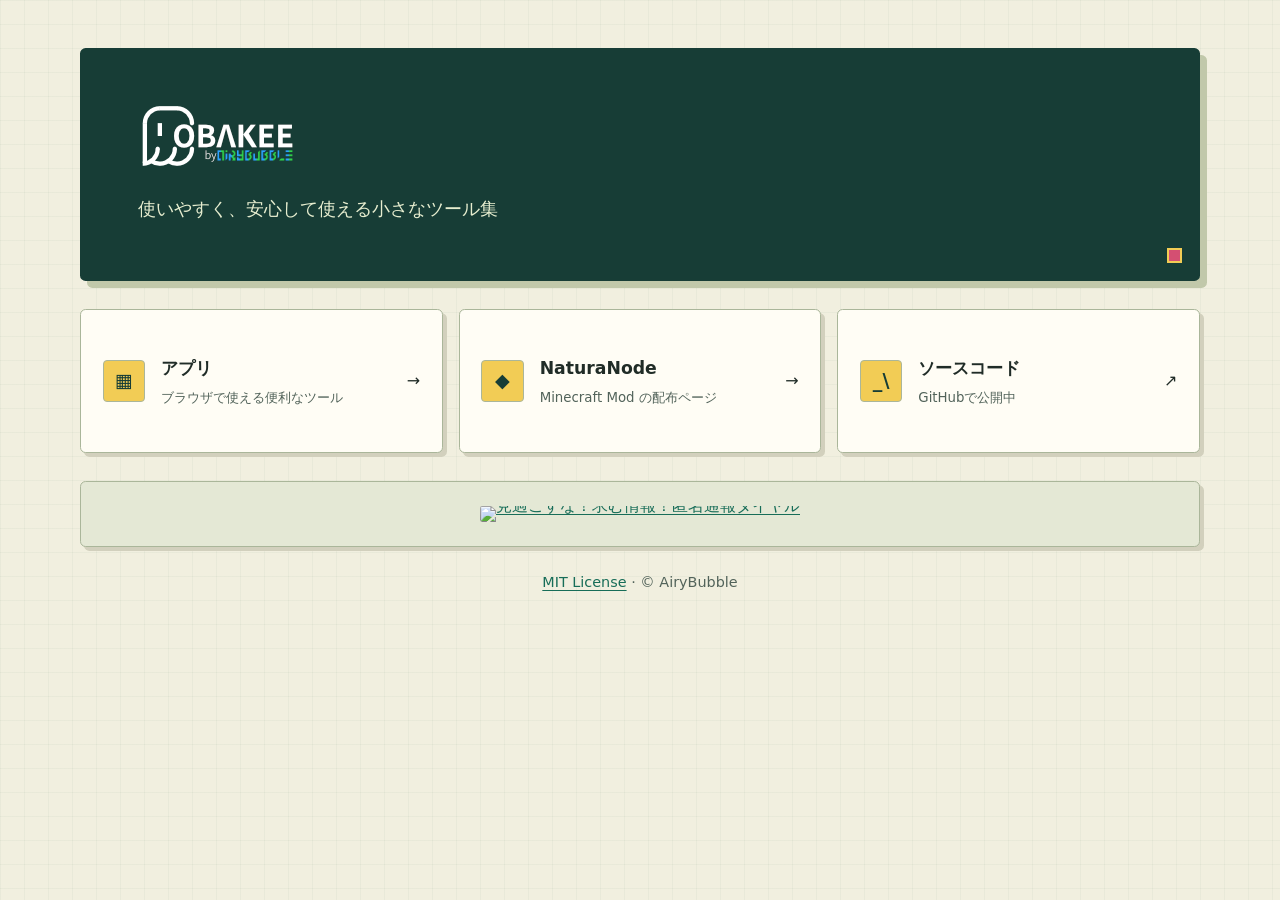
==== commit 0cd067d1: "o" ====
--- a/index.html
+++ b/index.html
@@ -15,8 +15,7 @@
     <title>OBAKEE</title>
     <link rel="stylesheet" href="style.css">
     <link rel="icon" href="/favicon.webp" sizes="64x64">
-    <link rel="apple-touch-icon" href="/favicon.webp" sizes="192x192">
-    <link rel="android-chrome-192x192" href="/favicon.webp" sizes="192x192">
+    <link rel="apple-touch-icon" href="/icons/apple-touch-icon.png" sizes="180x180">
   </head>
   <body>
     <main class="site-shell">
--- a/style.css
+++ b/style.css
@@ -16,23 +16,101 @@
   --focus: #c66d16;
   --shadow-light: #fff;
   --shadow-dark: #c7d0dc;
+  --primary: #386fae;
+  --primary-hover: #275789;
+  --danger: #ae4444;
+  --canvas: #e8eef5;
+  --glass: rgba(239, 245, 252, 0.68);
+  --glass-border: rgba(255, 255, 255, 0.72);
 }
 * {
   box-sizing: border-box;
 }
 html {
-  background: var(--page);
+  min-height: 100%;
+  background-color: var(--page);
+  background-image:
+    radial-gradient(ellipse at 12% 8%, rgba(255, 255, 255, 0.88), transparent 34rem),
+    radial-gradient(ellipse at 88% 28%, rgba(204, 220, 246, 0.62), transparent 38rem),
+    radial-gradient(ellipse at 75% 92%, rgba(222, 215, 244, 0.62), transparent 42rem),
+    linear-gradient(135deg, #edf3fa 0%, #e3ebf5 48%, #eceaf5 100%);
+  background-attachment: fixed;
 }
 body {
   min-height: 100vh;
   min-height: 100dvh;
   margin: 0;
-  background: radial-gradient(circle at 12% 0, #f7faff 0, transparent 30rem),
-    var(--page);
+  background: transparent;
   color: var(--ink);
   font-family: "BIZ UDPGothic", system-ui, sans-serif;
   line-height: 1.6;
 }
+.tool-page {
+  width: min(100% - 2rem, 47.5rem);
+  margin-inline: auto;
+  padding: clamp(1.25rem, 4vw, 3rem) 0;
+}
+.tool-page h1 { font-size: clamp(1.45rem, 4vw, 2rem); line-height: 1.3; margin: 0 0 1rem; }
+.tool-page h2 { font-size: 1.25rem; }
+.tool-page label { display: block; margin: .8rem 0 .35rem; font-weight: 700; }
+.tool-page input:not([type="checkbox"]):not([type="range"]),
+.tool-page textarea,
+.tool-page select {
+  max-width: 100%;
+  padding: .65rem .8rem;
+  border: 1px solid rgba(255,255,255,.7);
+  border-radius: .8rem;
+  background: var(--surface);
+  color: var(--ink);
+  font: inherit;
+  box-shadow: inset 4px 4px 8px var(--shadow-dark), inset -4px -4px 8px var(--shadow-light);
+}
+.tool-page input:not([type="checkbox"]):not([type="range"]), .tool-page select { min-height: 2.75rem; width: min(100%, 36rem); }
+.tool-page textarea { display: block; width: 100%; }
+.tool-page input::placeholder, .tool-page textarea::placeholder { color: #65738a; opacity: 1; }
+.tool-page button {
+  min-height: 2.75rem;
+  padding: .65rem 1rem;
+  border: 1px solid rgba(255,255,255,.6);
+  border-radius: .8rem;
+  background: var(--surface);
+  color: #315f95;
+  font: inherit;
+  font-weight: 700;
+  cursor: pointer;
+  box-shadow: 5px 5px 10px var(--shadow-dark), -5px -5px 10px var(--shadow-light);
+  transition: box-shadow .18s ease, transform .18s ease;
+}
+.tool-page button:hover:not(:disabled) { background: #edf3fa; transform: translateY(-1px); }
+.tool-page button:disabled { opacity: .55; cursor: not-allowed; }
+.tool-page .back-button { display: inline-flex; align-items: center; gap: .4rem; margin: 0 0 1.5rem; padding: .55rem .85rem; border: 1px solid rgba(255,255,255,.75); border-radius: .8rem; background: var(--surface); color: #315f95; font: inherit; font-weight: 700; text-decoration: none; box-shadow: 5px 5px 10px var(--shadow-dark), -5px -5px 10px var(--shadow-light); }
+.password-panel { max-width: 36rem; padding: clamp(1rem, 3vw, 1.5rem); border: 1px solid rgba(255,255,255,.75); border-radius: 1.2rem; background: rgba(232,238,245,.72); box-shadow: 8px 8px 18px var(--shadow-dark), -8px -8px 18px var(--shadow-light); }
+.tool-page .password-panel > input { display: block; width: 100%; margin: .25rem 0 1rem; }
+.tool-page .password-panel #password-output { font-family: ui-monospace, SFMono-Regular, Consolas, monospace; font-size: 1rem; }
+.switch-wrapper { display: flex; align-items: center; justify-content: space-between; gap: 1rem; margin: .75rem 0 1.25rem; }
+.tool-page .switch { position: relative; display: inline-flex; width: 3.25rem; height: 1.8rem; flex: 0 0 auto; margin: 0 !important; cursor: pointer; }
+.switch input { position: absolute; inset: 0; z-index: 1; width: 100%; height: 100%; margin: 0; opacity: 0; cursor: pointer; }
+.switch .slider { position: absolute; inset: 0; border: 1px solid var(--line); border-radius: 2rem; background: #cbd5e1; transition: background .18s ease; }
+.switch .slider::before { position: absolute; top: .16rem; left: .16rem; width: 1.35rem; height: 1.35rem; border-radius: 50%; background: #fff; box-shadow: 0 1px 3px rgba(30,45,65,.25); content: ""; transition: transform .18s ease; }
+.switch input:checked + .slider { background: var(--primary); }
+.switch input:checked + .slider::before { transform: translateX(1.4rem); }
+.switch input:focus-visible + .slider { outline: 3px solid var(--focus); outline-offset: 3px; }
+.password-hint { margin: -.55rem 0 1rem; color: var(--muted); font-size: .9rem; }
+.tool-page .secondary, .tool-page .btn-secondary { background: var(--surface); color: #315f95; }
+.tool-page .success { background: #dceee5; color: #246344; }
+.tool-page .danger, .tool-page .btn-danger { background: #f1e2e2; color: #963c3c; border-color: #e7d5d5; }
+.tool-page .controls { margin-block: 1rem; }
+.tool-page .controls label { margin-bottom: .4rem; }
+.tool-page .hint, .tool-page .subtitle, .tool-page .info-text, .tool-page .footer, .tool-page .text-muted { color: var(--muted); }
+.tool-page .btn-group, .tool-page .toolbar { gap: .75rem; }
+.tool-page #result, .tool-page .warning-box, .tool-page .risk-banner, .tool-page .detection-section, .tool-page .webhook-preview { border: 1px solid rgba(255,255,255,.75); border-left: .35rem solid var(--primary); border-radius: 1rem; background: var(--surface); color: var(--ink); box-shadow: 6px 6px 12px var(--shadow-dark), -6px -6px 12px var(--shadow-light); }
+.tool-page .ok { border-left-color: #498563; }
+.tool-page .ng { border-left-color: var(--danger); }
+.tool-page .partial, .tool-page .warning-box { border-left-color: #b67c32; }
+.tool-page canvas { max-width: 100%; height: auto; background: #fff; }
+.tool-page :focus-visible { outline: 3px solid var(--focus); outline-offset: 3px; }
+@media (prefers-reduced-motion: reduce) { .tool-page *, .tool-page *::before, .tool-page *::after { transition: none !important; animation: none !important; } }
+@media (max-width: 480px) { .tool-page { width: min(100% - 1.5rem, 47.5rem); } .tool-page .btn-group button { width: 100%; } }
 a {
   color: var(--blue);
 }
@@ -52,7 +130,10 @@
 .site-header {
   padding: clamp(1.5rem, 5vw, 3.5rem);
   border-radius: 1.5rem;
-  background: linear-gradient(145deg, #304b6b, #223750);
+  border: 1px solid rgba(255, 255, 255, 0.24);
+  background: linear-gradient(145deg, rgba(48, 75, 107, 0.94), rgba(34, 55, 80, 0.91));
+  -webkit-backdrop-filter: blur(10px);
+  backdrop-filter: blur(10px);
   color: #fff;
   box-shadow: 12px 12px 28px #c7d0dc, -12px -12px 28px #fff;
 }
@@ -85,11 +166,13 @@
   padding: 1.35rem;
   color: var(--ink);
   text-decoration: none;
-  background: var(--surface);
-  border: 1px solid rgba(255, 255, 255, 0.65);
+  background: linear-gradient(145deg, rgba(245, 249, 253, 0.76), rgba(228, 236, 246, 0.68));
+  border: 1px solid var(--glass-border);
   border-radius: 1.2rem;
   box-shadow: 8px 8px 18px var(--shadow-dark),
     -8px -8px 18px var(--shadow-light);
+  -webkit-backdrop-filter: blur(8px);
+  backdrop-filter: blur(8px);
   transition: transform 0.18s ease, box-shadow 0.18s ease, color 0.18s ease;
 }
 .feature-card:hover {
@@ -127,10 +210,13 @@
   display: grid;
   place-items: center;
   padding: 1.5rem;
-  background: var(--surface);
+  background: var(--glass);
   border-radius: 1.2rem;
+  border: 1px solid var(--glass-border);
   box-shadow: inset 5px 5px 10px var(--shadow-dark),
     inset -5px -5px 10px var(--shadow-light);
+  -webkit-backdrop-filter: blur(8px);
+  backdrop-filter: blur(8px);
 }
 .notice a {
   line-height: 0;
@@ -159,9 +245,11 @@
   padding: 1rem 1.25rem;
   border: 1px solid rgba(255, 255, 255, 0.65);
   border-radius: 1.1rem;
-  background: var(--surface);
+  background: var(--glass);
   box-shadow: 7px 7px 16px var(--shadow-dark),
     -7px -7px 16px var(--shadow-light);
+  -webkit-backdrop-filter: blur(8px);
+  backdrop-filter: blur(8px);
 }
 .app-header img {
   display: block;
@@ -198,11 +286,13 @@
   padding: 1.35rem;
   border: 1px solid rgba(255, 255, 255, 0.65);
   border-radius: 1.2rem;
-  background: var(--surface);
+  background: linear-gradient(145deg, rgba(245, 249, 253, 0.74), rgba(228, 236, 246, 0.66));
   color: var(--ink);
   text-decoration: none;
   box-shadow: 8px 8px 18px var(--shadow-dark),
     -8px -8px 18px var(--shadow-light);
+  -webkit-backdrop-filter: blur(8px);
+  backdrop-filter: blur(8px);
   transition: transform 0.18s ease, box-shadow 0.18s ease;
 }
 .tool-card:hover {
@@ -256,3 +346,121 @@
     border-radius: 1rem;
   }
 }
+:root {
+  --navy: #173d36;
+  --ink: #202c27;
+  --muted: #52635a;
+  --blue: #176d58;
+  --blue-dark: #0e4f40;
+  --surface: #fffdf5;
+  --page: #f1efdf;
+  --line: #b9c2a5;
+  --focus: #d44f26;
+  --shadow-light: #fffdf5;
+  --shadow-dark: #d2d0bd;
+  --primary: #176d58;
+  --primary-hover: #0e4f40;
+  --danger: #a43d35;
+  --canvas: #fffdf5;
+  --glass: rgba(255, 253, 245, 0.94);
+  --glass-border: #b9c2a5;
+}
+html {
+  background-color: var(--page);
+  background-image: linear-gradient(rgba(23, 61, 54, 0.035) 1px, transparent 1px), linear-gradient(90deg, rgba(23, 61, 54, 0.035) 1px, transparent 1px);
+  background-size: 24px 24px;
+}
+a { text-decoration-thickness: 1px; text-underline-offset: 0.18em; }
+.site-shell, .app-shell { position: relative; }
+.site-header {
+  position: relative;
+  overflow: hidden;
+  border: 2px solid #173d36;
+  border-radius: 0.35rem;
+  background: #173d36;
+  box-shadow: 7px 7px 0 #c1c8aa;
+  -webkit-backdrop-filter: none;
+  backdrop-filter: none;
+}
+.site-header::after {
+  position: absolute;
+  right: 1rem;
+  bottom: 1rem;
+  width: 0.7rem;
+  height: 0.7rem;
+  border: 2px solid #f2cc55;
+  background: #d44f72;
+  content: "";
+}
+.site-header p { color: #e6edcf; }
+.link-grid { gap: 1rem; }
+.feature-card, .tool-card {
+  border: 1px solid #aab69a;
+  border-radius: 0.35rem;
+  background: #fffdf5;
+  box-shadow: 4px 4px 0 #d2d0bd;
+  -webkit-backdrop-filter: none;
+  backdrop-filter: none;
+}
+.feature-card:hover, .tool-card:hover {
+  border-color: #176d58;
+  box-shadow: 5px 5px 0 #d2d0bd;
+}
+.card-icon {
+  border: 1px solid #aab69a;
+  border-radius: 0.25rem;
+  background: #f2cc55;
+  color: #173d36;
+  box-shadow: none;
+}
+.notice {
+  border: 1px solid #aab69a;
+  border-radius: 0.35rem;
+  background: #e4e8d5;
+  box-shadow: 4px 4px 0 #d2d0bd;
+  -webkit-backdrop-filter: none;
+  backdrop-filter: none;
+}
+.notice img { border-radius: 0.15rem; }
+.app-header {
+  border: 1px solid #aab69a;
+  border-radius: 0.35rem;
+  background: #fffdf5;
+  box-shadow: 4px 4px 0 #d2d0bd;
+  -webkit-backdrop-filter: none;
+  backdrop-filter: none;
+}
+.back-link, .tool-card em { color: var(--blue); }
+.app-intro { border-left: 3px solid #d44f72; padding-left: 1rem; }
+.tool-page input:not([type="checkbox"]):not([type="range"]),
+.tool-page textarea, .tool-page select {
+  border-color: #aab69a;
+  border-radius: 0.25rem;
+  background: #fffdf5;
+  box-shadow: inset 2px 2px 0 #e0dfd0;
+}
+.tool-page button, .tool-page .back-button {
+  border: 1px solid #173d36;
+  border-radius: 0.25rem;
+  background: #f2cc55;
+  color: #173d36;
+  box-shadow: 3px 3px 0 #aab69a;
+}
+.tool-page button:hover:not(:disabled) {
+  background: #f6d96f;
+  transform: translateY(-1px);
+}
+.password-panel, .tool-page #result, .tool-page .warning-box, .tool-page .risk-banner,
+.tool-page .detection-section, .tool-page .webhook-preview {
+  border: 1px solid #aab69a;
+  border-left: 4px solid var(--primary);
+  border-radius: 0.35rem;
+  background: #fffdf5;
+  box-shadow: 4px 4px 0 #d2d0bd;
+}
+.tool-page .danger, .tool-page .btn-danger { background: #f4e2dc; }
+.tool-page .success { background: #e2eadb; }
+@media (max-width: 760px) {
+  .site-header { box-shadow: 4px 4px 0 #c1c8aa; }
+  .link-grid { gap: 0.8rem; }
+}
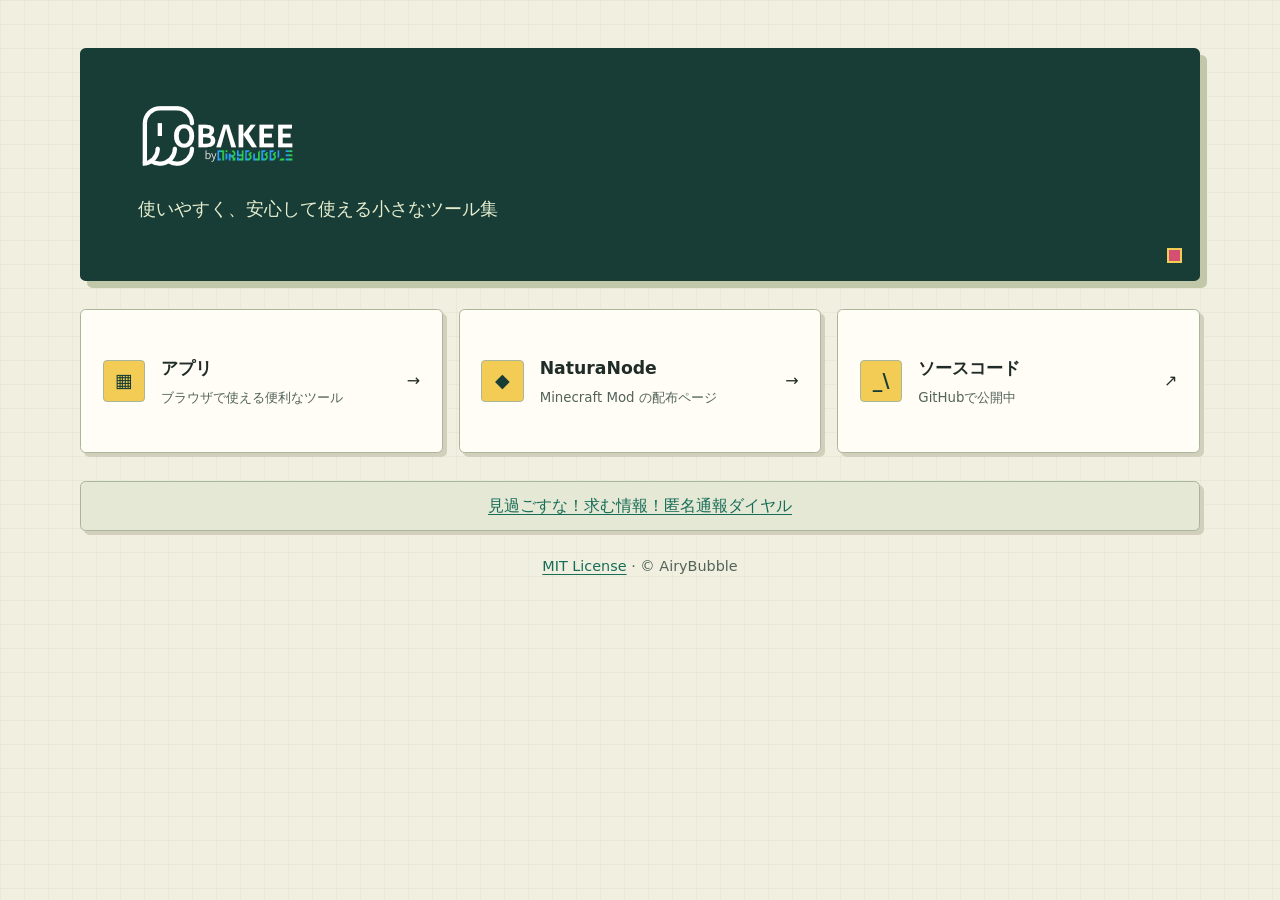
==== commit d5ef6047: "b" ====
--- a/index.html
+++ b/index.html
@@ -43,7 +43,7 @@
         </a>
       </section>
       <aside class="notice" aria-label="匿名通報ダイヤルの案内">
-        <a href="https://www.tokumei24.jp"><img src="https://www.tokumei24.jp/system/xbimages/tok/images/user/banner@2x.png.webp" alt="見過ごすな！求む情報！匿名通報ダイヤル"></a>
+        <a href="https://www.tokumei24.jp">見過ごすな！求む情報！匿名通報ダイヤル</a>
       </aside>
       <footer><a href="https://github.com/AiryBubble/OBAKEE/blob/main/LICENSE">MIT License</a> <span aria-hidden="true">·</span> © AiryBubble</footer>
     </main>
